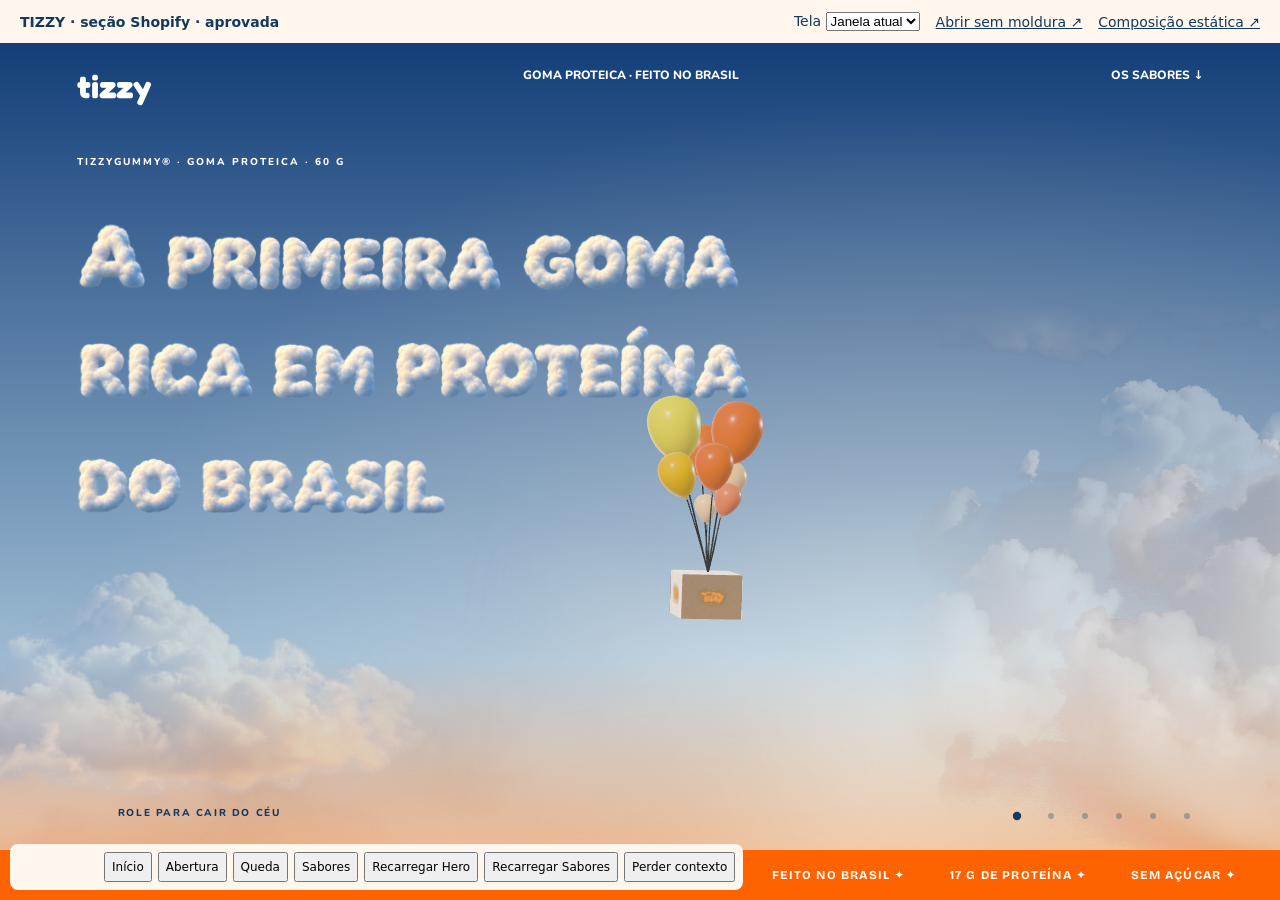
==== hero-aprovado/index.html @ b5b01ccd "Publish approved TIZZY 3D hero preview in hero-aprovado" ====
<!doctype html><html lang="pt-BR"><meta charset="utf-8"><meta name="viewport" content="width=device-width,initial-scale=1"><title>TIZZY · pacote Shopify aprovado</title><style>body{margin:0;height:100dvh;display:flex;flex-direction:column;font:14px system-ui;background:#ece8e2;color:#123a5e}nav{padding:12px 20px;display:flex;gap:16px;align-items:center;flex-wrap:wrap;background:#fff6ee}nav b{margin-right:auto}main{flex:1;overflow:auto;min-height:0}iframe{display:block;border:0;height:100%;width:100%;margin:auto}a{color:inherit}</style><nav><b>TIZZY · seção Shopify · aprovada</b><label>Tela <select id="size"><option value="100%">Janela atual</option><option>360</option><option>390</option><option>768</option><option>1440</option><option>1920</option></select></label><a href="preview/scene.html" target="_blank">Abrir sem moldura ↗</a><a href="preview/hero-static.html" target="_blank">Composição estática ↗</a></nav><main><iframe id="scene" title="Seções Shopify renderizadas" src="preview/scene.html"></iframe></main><script>document.querySelector('#size').onchange=e=>document.querySelector('iframe').style.width=e.target.value==='100%'?'100%':e.target.value+'px'</script></html>
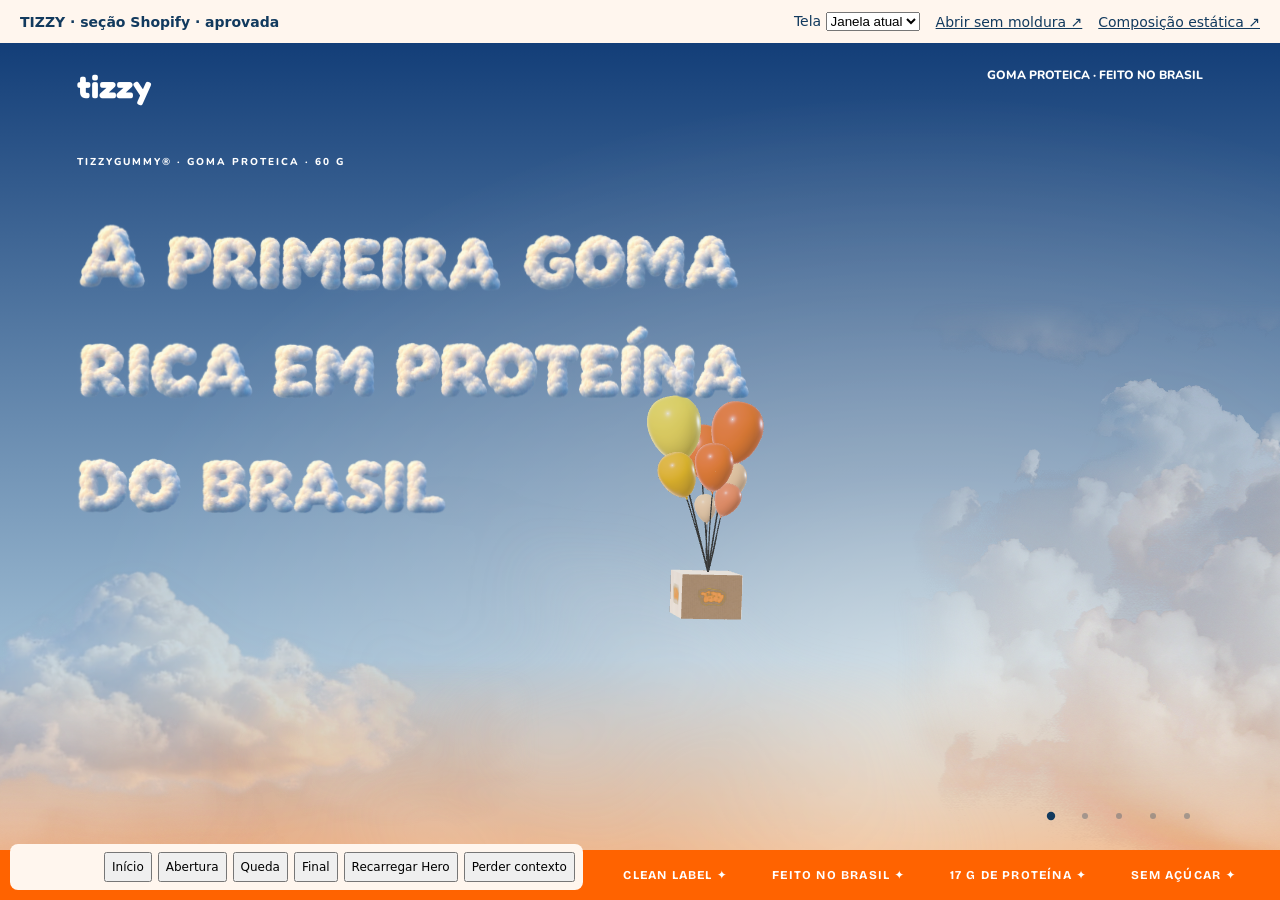
==== commit e3ac756f: "Refresh preview frame after hero-only update" ====
--- a/hero-aprovado/index.html
+++ b/hero-aprovado/index.html
@@ -1 +1 @@
-<!doctype html><html lang="pt-BR"><meta charset="utf-8"><meta name="viewport" content="width=device-width,initial-scale=1"><title>TIZZY · pacote Shopify aprovado</title><style>body{margin:0;height:100dvh;display:flex;flex-direction:column;font:14px system-ui;background:#ece8e2;color:#123a5e}nav{padding:12px 20px;display:flex;gap:16px;align-items:center;flex-wrap:wrap;background:#fff6ee}nav b{margin-right:auto}main{flex:1;overflow:auto;min-height:0}iframe{display:block;border:0;height:100%;width:100%;margin:auto}a{color:inherit}</style><nav><b>TIZZY · seção Shopify · aprovada</b><label>Tela <select id="size"><option value="100%">Janela atual</option><option>360</option><option>390</option><option>768</option><option>1440</option><option>1920</option></select></label><a href="preview/scene.html" target="_blank">Abrir sem moldura ↗</a><a href="preview/hero-static.html" target="_blank">Composição estática ↗</a></nav><main><iframe id="scene" title="Seções Shopify renderizadas" src="preview/scene.html"></iframe></main><script>document.querySelector('#size').onchange=e=>document.querySelector('iframe').style.width=e.target.value==='100%'?'100%':e.target.value+'px'</script></html>+<!doctype html><html lang="pt-BR"><meta charset="utf-8"><meta name="viewport" content="width=device-width,initial-scale=1"><title>TIZZY · pacote Shopify aprovado</title><style>body{margin:0;height:100dvh;display:flex;flex-direction:column;font:14px system-ui;background:#ece8e2;color:#123a5e}nav{padding:12px 20px;display:flex;gap:16px;align-items:center;flex-wrap:wrap;background:#fff6ee}nav b{margin-right:auto}main{flex:1;overflow:auto;min-height:0}iframe{display:block;border:0;height:100%;width:100%;margin:auto}a{color:inherit}</style><nav><b>TIZZY · seção Shopify · aprovada</b><label>Tela <select id="size"><option value="100%">Janela atual</option><option>360</option><option>390</option><option>768</option><option>1440</option><option>1920</option></select></label><a href="preview/scene.html" target="_blank">Abrir sem moldura ↗</a><a href="preview/hero-static.html" target="_blank">Composição estática ↗</a></nav><main><iframe id="scene" title="Seções Shopify renderizadas" src="preview/scene.html?v=20261004"></iframe></main><script>document.querySelector('#size').onchange=e=>document.querySelector('iframe').style.width=e.target.value==='100%'?'100%':e.target.value+'px'</script></html>
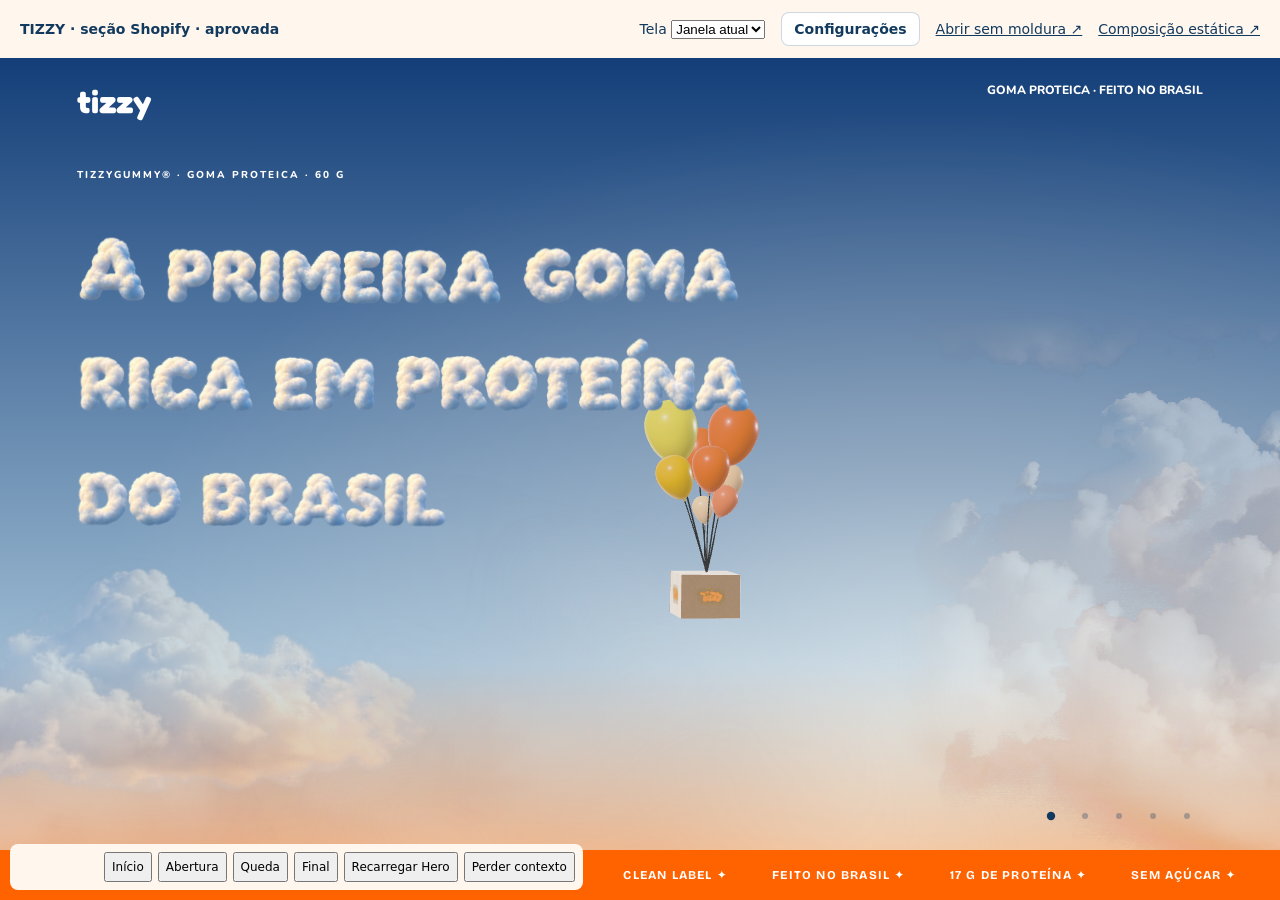
==== commit 4396148f: "Restore live preview tweaks panel with title, sky, clouds and motion controls" ====
--- a/hero-aprovado/index.html
+++ b/hero-aprovado/index.html
@@ -1 +1 @@
-<!doctype html><html lang="pt-BR"><meta charset="utf-8"><meta name="viewport" content="width=device-width,initial-scale=1"><title>TIZZY · pacote Shopify aprovado</title><style>body{margin:0;height:100dvh;display:flex;flex-direction:column;font:14px system-ui;background:#ece8e2;color:#123a5e}nav{padding:12px 20px;display:flex;gap:16px;align-items:center;flex-wrap:wrap;background:#fff6ee}nav b{margin-right:auto}main{flex:1;overflow:auto;min-height:0}iframe{display:block;border:0;height:100%;width:100%;margin:auto}a{color:inherit}</style><nav><b>TIZZY · seção Shopify · aprovada</b><label>Tela <select id="size"><option value="100%">Janela atual</option><option>360</option><option>390</option><option>768</option><option>1440</option><option>1920</option></select></label><a href="preview/scene.html" target="_blank">Abrir sem moldura ↗</a><a href="preview/hero-static.html" target="_blank">Composição estática ↗</a></nav><main><iframe id="scene" title="Seções Shopify renderizadas" src="preview/scene.html?v=20261004"></iframe></main><script>document.querySelector('#size').onchange=e=>document.querySelector('iframe').style.width=e.target.value==='100%'?'100%':e.target.value+'px'</script></html>+<!doctype html><html lang="pt-BR"><meta charset="utf-8"><meta name="viewport" content="width=device-width,initial-scale=1"><title>TIZZY · pacote Shopify aprovado</title><link rel="stylesheet" href="preview/tweaks.css?v=1"><style>body{margin:0;height:100dvh;display:flex;flex-direction:column;font:14px system-ui;background:#ece8e2;color:#123a5e}nav{padding:12px 20px;display:flex;gap:16px;align-items:center;flex-wrap:wrap;background:#fff6ee}nav b{margin-right:auto}main{flex:1;overflow:auto;min-height:0}iframe{display:block;border:0;height:100%;width:100%;margin:auto}a{color:inherit}</style><nav><b>TIZZY · seção Shopify · aprovada</b><label>Tela <select id="size"><option value="100%">Janela atual</option><option>360</option><option>390</option><option>768</option><option>1440</option><option>1920</option></select></label><button id="toggleTweaks" aria-expanded="false" aria-controls="tweaksPanel">Configurações</button><a href="preview/scene.html?v=tweaks1" target="_blank">Abrir sem moldura ↗</a><a href="preview/hero-static.html?v=tweaks1" target="_blank">Composição estática ↗</a></nav><main><iframe id="scene" title="Seções Shopify renderizadas" src="preview/scene.html?v=tweaks1"></iframe><aside id="tweaksPanel" hidden aria-label="Painel de ajustes"><header><h2>Painel de ajustes</h2><button id="closeTweaks" aria-label="Fechar ajustes">×</button></header><p>Altere a prévia ao vivo. Seus ajustes ficam salvos neste navegador.</p><button id="resetTweaks">Restaurar proposta aprovada</button><p id="tweaksStatus" role="status"></p><div id="controls"></div></aside></main><script>document.querySelector('#size').onchange=e=>document.querySelector('iframe').style.width=e.target.value==='100%'?'100%':e.target.value+'px'</script><script type="module" src="preview/tweaks.js?v=1"></script></html>
--- a/hero-aprovado/preview/tweaks.css
+++ b/hero-aprovado/preview/tweaks.css
@@ -0,0 +1 @@
+main{position:relative}nav button,#tweaksPanel button{font:inherit;padding:8px 12px;border:1px solid #123a5e33;border-radius:8px;color:#123a5e;background:#fff;cursor:pointer}#toggleTweaks{font-weight:700}#tweaksPanel{box-sizing:border-box;position:absolute;z-index:30;right:0;top:0;bottom:0;width:min(360px,92vw);padding:20px;background:#fff6ee;border-left:1px solid #123a5e22;overflow:auto;box-shadow:-8px 0 30px #123a5e15}#tweaksPanel[hidden]{display:none}#tweaksPanel header{display:flex;align-items:center;gap:10px}#tweaksPanel h2{font-size:20px;margin:0 auto 0 0}#tweaksPanel p{font-size:12px;line-height:1.5}#tweaksPanel details{border-bottom:1px solid #123a5e22;padding:12px 0}#tweaksPanel summary{font-weight:700;cursor:pointer}#tweaksPanel label{display:grid;gap:6px;margin:16px 0;font-size:13px}#tweaksPanel input:not([type=checkbox]),#tweaksPanel select,#tweaksPanel textarea{box-sizing:border-box;width:100%;font:inherit;color:inherit;padding:8px;border:1px solid #123a5e44;border-radius:6px;background:white}#tweaksPanel input[type=range]{padding:0;accent-color:#ff6400}#tweaksPanel output,#tweaksPanel small{font-size:11px;line-height:1.4}#tweaksPanel button:focus-visible,#toggleTweaks:focus-visible{outline:3px solid #ff6400;outline-offset:2px}
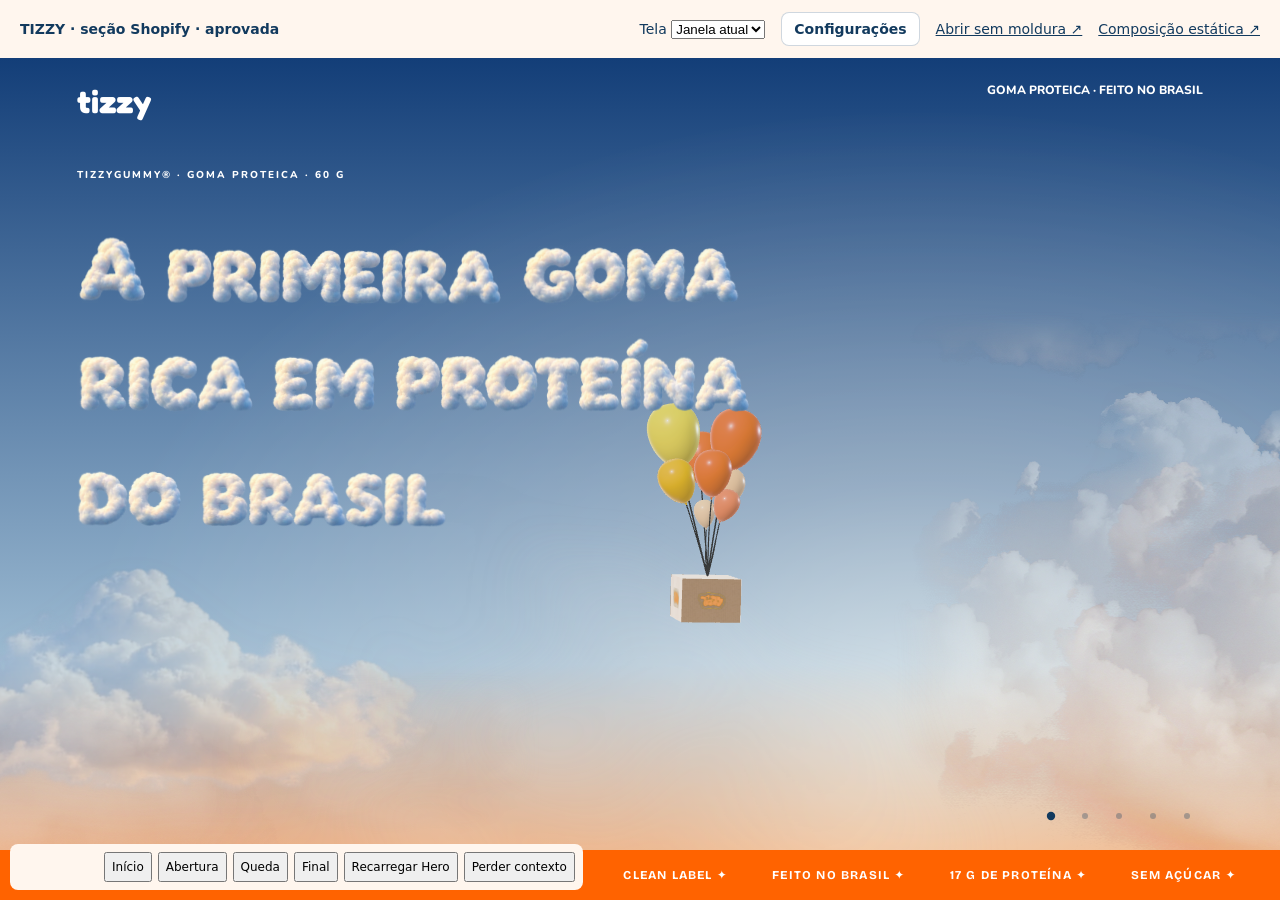
==== commit b2518116: "Refine cloud benefit detail cards with gummy artwork and accessible dismissal" ====
--- a/hero-aprovado/index.html
+++ b/hero-aprovado/index.html
@@ -1 +1 @@
-<!doctype html><html lang="pt-BR"><meta charset="utf-8"><meta name="viewport" content="width=device-width,initial-scale=1"><title>TIZZY · pacote Shopify aprovado</title><link rel="stylesheet" href="preview/tweaks.css?v=1"><style>body{margin:0;height:100dvh;display:flex;flex-direction:column;font:14px system-ui;background:#ece8e2;color:#123a5e}nav{padding:12px 20px;display:flex;gap:16px;align-items:center;flex-wrap:wrap;background:#fff6ee}nav b{margin-right:auto}main{flex:1;overflow:auto;min-height:0}iframe{display:block;border:0;height:100%;width:100%;margin:auto}a{color:inherit}</style><nav><b>TIZZY · seção Shopify · aprovada</b><label>Tela <select id="size"><option value="100%">Janela atual</option><option>360</option><option>390</option><option>768</option><option>1440</option><option>1920</option></select></label><button id="toggleTweaks" aria-expanded="false" aria-controls="tweaksPanel">Configurações</button><a href="preview/scene.html?v=tweaks1" target="_blank">Abrir sem moldura ↗</a><a href="preview/hero-static.html?v=tweaks1" target="_blank">Composição estática ↗</a></nav><main><iframe id="scene" title="Seções Shopify renderizadas" src="preview/scene.html?v=tweaks1"></iframe><aside id="tweaksPanel" hidden aria-label="Painel de ajustes"><header><h2>Painel de ajustes</h2><button id="closeTweaks" aria-label="Fechar ajustes">×</button></header><p>Altere a prévia ao vivo. Seus ajustes ficam salvos neste navegador.</p><button id="resetTweaks">Restaurar proposta aprovada</button><p id="tweaksStatus" role="status"></p><div id="controls"></div></aside></main><script>document.querySelector('#size').onchange=e=>document.querySelector('iframe').style.width=e.target.value==='100%'?'100%':e.target.value+'px'</script><script type="module" src="preview/tweaks.js?v=1"></script></html>+<!doctype html><html lang="pt-BR"><meta charset="utf-8"><meta name="viewport" content="width=device-width,initial-scale=1"><title>TIZZY · pacote Shopify aprovado</title><link rel="stylesheet" href="preview/tweaks.css?v=1"><style>body{margin:0;height:100dvh;display:flex;flex-direction:column;font:14px system-ui;background:#ece8e2;color:#123a5e}nav{padding:12px 20px;display:flex;gap:16px;align-items:center;flex-wrap:wrap;background:#fff6ee}nav b{margin-right:auto}main{flex:1;overflow:auto;min-height:0}iframe{display:block;border:0;height:100%;width:100%;margin:auto}a{color:inherit}</style><nav><b>TIZZY · seção Shopify · aprovada</b><label>Tela <select id="size"><option value="100%">Janela atual</option><option>360</option><option>390</option><option>768</option><option>1440</option><option>1920</option></select></label><button id="toggleTweaks" aria-expanded="false" aria-controls="tweaksPanel">Configurações</button><a href="preview/scene.html?v=detail1" target="_blank">Abrir sem moldura ↗</a><a href="preview/hero-static.html?v=detail1" target="_blank">Composição estática ↗</a></nav><main><iframe id="scene" title="Seções Shopify renderizadas" src="preview/scene.html?v=detail1"></iframe><aside id="tweaksPanel" hidden aria-label="Painel de ajustes"><header><h2>Painel de ajustes</h2><button id="closeTweaks" aria-label="Fechar ajustes">×</button></header><p>Altere a prévia ao vivo. Seus ajustes ficam salvos neste navegador.</p><button id="resetTweaks">Restaurar proposta aprovada</button><p id="tweaksStatus" role="status"></p><div id="controls"></div></aside></main><script>document.querySelector('#size').onchange=e=>document.querySelector('iframe').style.width=e.target.value==='100%'?'100%':e.target.value+'px'</script><script type="module" src="preview/tweaks.js?v=1"></script></html>
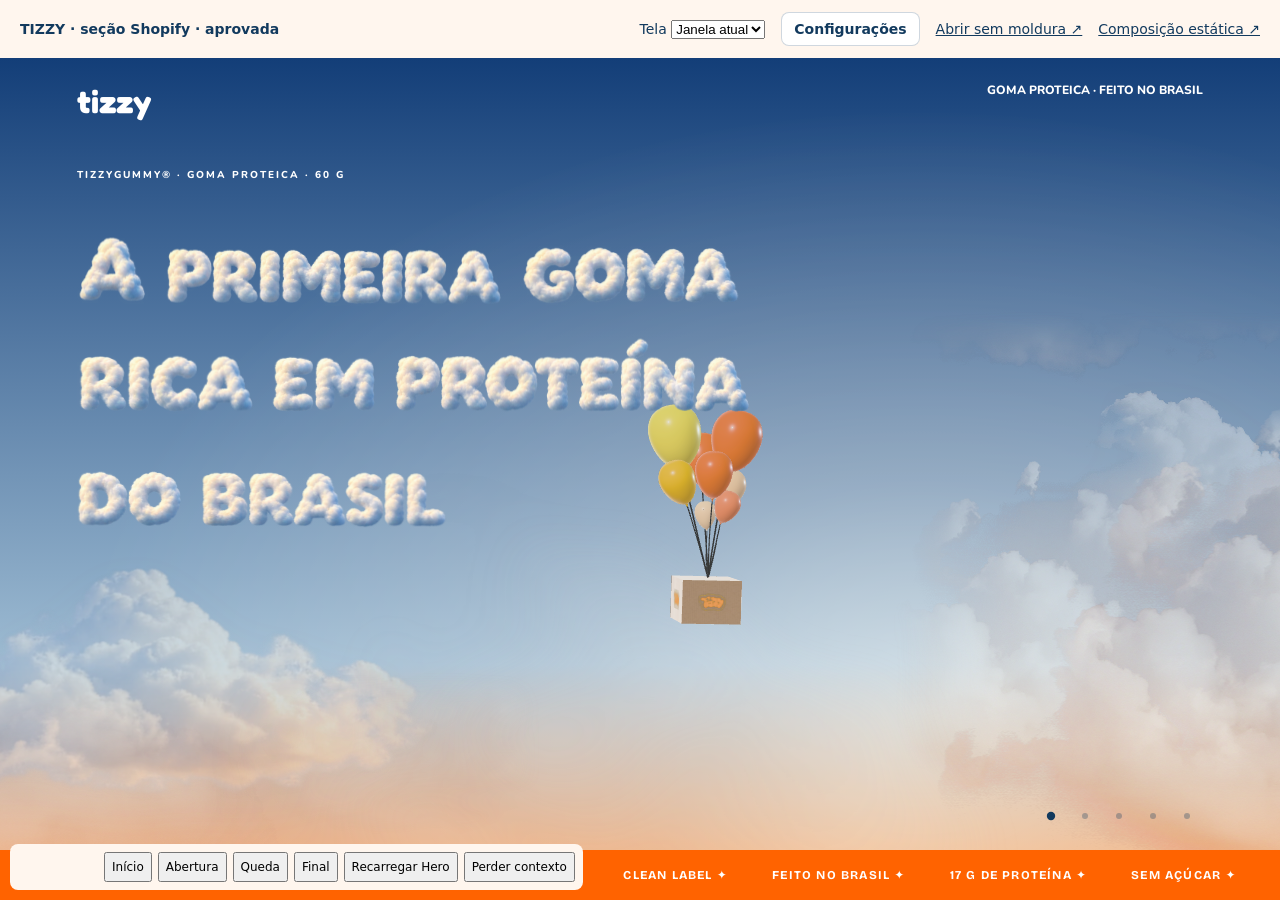
==== commit a0b5f175: "Compact benefit details into translucent gelatin forms" ====
--- a/hero-aprovado/index.html
+++ b/hero-aprovado/index.html
@@ -1 +1 @@
-<!doctype html><html lang="pt-BR"><meta charset="utf-8"><meta name="viewport" content="width=device-width,initial-scale=1"><title>TIZZY · pacote Shopify aprovado</title><link rel="stylesheet" href="preview/tweaks.css?v=1"><style>body{margin:0;height:100dvh;display:flex;flex-direction:column;font:14px system-ui;background:#ece8e2;color:#123a5e}nav{padding:12px 20px;display:flex;gap:16px;align-items:center;flex-wrap:wrap;background:#fff6ee}nav b{margin-right:auto}main{flex:1;overflow:auto;min-height:0}iframe{display:block;border:0;height:100%;width:100%;margin:auto}a{color:inherit}</style><nav><b>TIZZY · seção Shopify · aprovada</b><label>Tela <select id="size"><option value="100%">Janela atual</option><option>360</option><option>390</option><option>768</option><option>1440</option><option>1920</option></select></label><button id="toggleTweaks" aria-expanded="false" aria-controls="tweaksPanel">Configurações</button><a href="preview/scene.html?v=detail1" target="_blank">Abrir sem moldura ↗</a><a href="preview/hero-static.html?v=detail1" target="_blank">Composição estática ↗</a></nav><main><iframe id="scene" title="Seções Shopify renderizadas" src="preview/scene.html?v=detail1"></iframe><aside id="tweaksPanel" hidden aria-label="Painel de ajustes"><header><h2>Painel de ajustes</h2><button id="closeTweaks" aria-label="Fechar ajustes">×</button></header><p>Altere a prévia ao vivo. Seus ajustes ficam salvos neste navegador.</p><button id="resetTweaks">Restaurar proposta aprovada</button><p id="tweaksStatus" role="status"></p><div id="controls"></div></aside></main><script>document.querySelector('#size').onchange=e=>document.querySelector('iframe').style.width=e.target.value==='100%'?'100%':e.target.value+'px'</script><script type="module" src="preview/tweaks.js?v=1"></script></html>+<!doctype html><html lang="pt-BR"><meta charset="utf-8"><meta name="viewport" content="width=device-width,initial-scale=1"><title>TIZZY · pacote Shopify aprovado</title><link rel="stylesheet" href="preview/tweaks.css?v=1"><style>body{margin:0;height:100dvh;display:flex;flex-direction:column;font:14px system-ui;background:#ece8e2;color:#123a5e}nav{padding:12px 20px;display:flex;gap:16px;align-items:center;flex-wrap:wrap;background:#fff6ee}nav b{margin-right:auto}main{flex:1;overflow:auto;min-height:0}iframe{display:block;border:0;height:100%;width:100%;margin:auto}a{color:inherit}</style><nav><b>TIZZY · seção Shopify · aprovada</b><label>Tela <select id="size"><option value="100%">Janela atual</option><option>360</option><option>390</option><option>768</option><option>1440</option><option>1920</option></select></label><button id="toggleTweaks" aria-expanded="false" aria-controls="tweaksPanel">Configurações</button><a href="preview/scene.html?v=blob1" target="_blank">Abrir sem moldura ↗</a><a href="preview/hero-static.html?v=blob1" target="_blank">Composição estática ↗</a></nav><main><iframe id="scene" title="Seções Shopify renderizadas" src="preview/scene.html?v=blob1"></iframe><aside id="tweaksPanel" hidden aria-label="Painel de ajustes"><header><h2>Painel de ajustes</h2><button id="closeTweaks" aria-label="Fechar ajustes">×</button></header><p>Altere a prévia ao vivo. Seus ajustes ficam salvos neste navegador.</p><button id="resetTweaks">Restaurar proposta aprovada</button><p id="tweaksStatus" role="status"></p><div id="controls"></div></aside></main><script>document.querySelector('#size').onchange=e=>document.querySelector('iframe').style.width=e.target.value==='100%'?'100%':e.target.value+'px'</script><script type="module" src="preview/tweaks.js?v=1"></script></html>
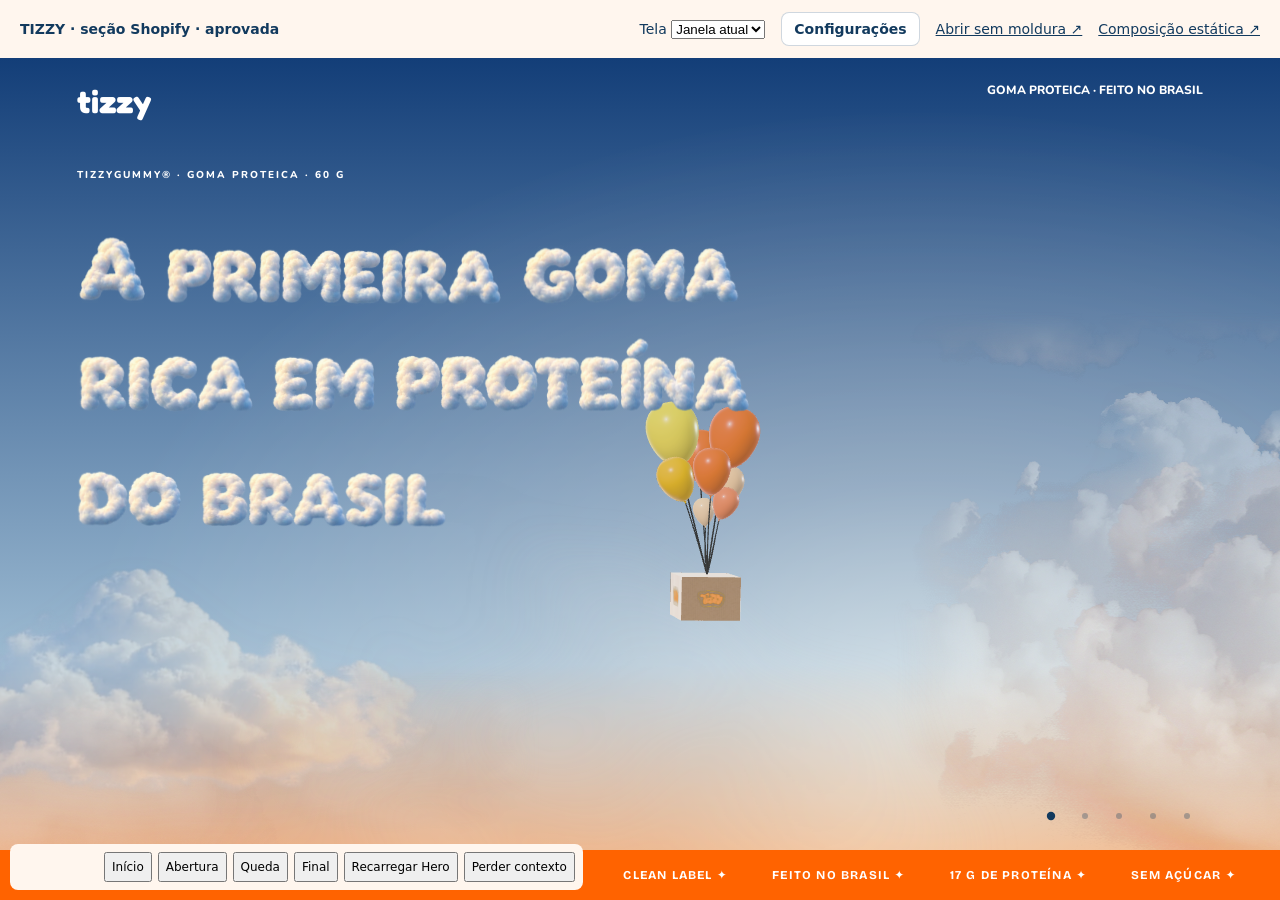
==== commit 9247d248: "Remove benefit detail background" ====
--- a/hero-aprovado/index.html
+++ b/hero-aprovado/index.html
@@ -1 +1 @@
-<!doctype html><html lang="pt-BR"><meta charset="utf-8"><meta name="viewport" content="width=device-width,initial-scale=1"><title>TIZZY · pacote Shopify aprovado</title><link rel="stylesheet" href="preview/tweaks.css?v=1"><style>body{margin:0;height:100dvh;display:flex;flex-direction:column;font:14px system-ui;background:#ece8e2;color:#123a5e}nav{padding:12px 20px;display:flex;gap:16px;align-items:center;flex-wrap:wrap;background:#fff6ee}nav b{margin-right:auto}main{flex:1;overflow:auto;min-height:0}iframe{display:block;border:0;height:100%;width:100%;margin:auto}a{color:inherit}</style><nav><b>TIZZY · seção Shopify · aprovada</b><label>Tela <select id="size"><option value="100%">Janela atual</option><option>360</option><option>390</option><option>768</option><option>1440</option><option>1920</option></select></label><button id="toggleTweaks" aria-expanded="false" aria-controls="tweaksPanel">Configurações</button><a href="preview/scene.html?v=blob1" target="_blank">Abrir sem moldura ↗</a><a href="preview/hero-static.html?v=blob1" target="_blank">Composição estática ↗</a></nav><main><iframe id="scene" title="Seções Shopify renderizadas" src="preview/scene.html?v=blob1"></iframe><aside id="tweaksPanel" hidden aria-label="Painel de ajustes"><header><h2>Painel de ajustes</h2><button id="closeTweaks" aria-label="Fechar ajustes">×</button></header><p>Altere a prévia ao vivo. Seus ajustes ficam salvos neste navegador.</p><button id="resetTweaks">Restaurar proposta aprovada</button><p id="tweaksStatus" role="status"></p><div id="controls"></div></aside></main><script>document.querySelector('#size').onchange=e=>document.querySelector('iframe').style.width=e.target.value==='100%'?'100%':e.target.value+'px'</script><script type="module" src="preview/tweaks.js?v=1"></script></html>+<!doctype html><html lang="pt-BR"><meta charset="utf-8"><meta name="viewport" content="width=device-width,initial-scale=1"><title>TIZZY · pacote Shopify aprovado</title><link rel="stylesheet" href="preview/tweaks.css?v=1"><style>body{margin:0;height:100dvh;display:flex;flex-direction:column;font:14px system-ui;background:#ece8e2;color:#123a5e}nav{padding:12px 20px;display:flex;gap:16px;align-items:center;flex-wrap:wrap;background:#fff6ee}nav b{margin-right:auto}main{flex:1;overflow:auto;min-height:0}iframe{display:block;border:0;height:100%;width:100%;margin:auto}a{color:inherit}</style><nav><b>TIZZY · seção Shopify · aprovada</b><label>Tela <select id="size"><option value="100%">Janela atual</option><option>360</option><option>390</option><option>768</option><option>1440</option><option>1920</option></select></label><button id="toggleTweaks" aria-expanded="false" aria-controls="tweaksPanel">Configurações</button><a href="preview/scene.html?v=clear1" target="_blank">Abrir sem moldura ↗</a><a href="preview/hero-static.html?v=clear1" target="_blank">Composição estática ↗</a></nav><main><iframe id="scene" title="Seções Shopify renderizadas" src="preview/scene.html?v=clear1"></iframe><aside id="tweaksPanel" hidden aria-label="Painel de ajustes"><header><h2>Painel de ajustes</h2><button id="closeTweaks" aria-label="Fechar ajustes">×</button></header><p>Altere a prévia ao vivo. Seus ajustes ficam salvos neste navegador.</p><button id="resetTweaks">Restaurar proposta aprovada</button><p id="tweaksStatus" role="status"></p><div id="controls"></div></aside></main><script>document.querySelector('#size').onchange=e=>document.querySelector('iframe').style.width=e.target.value==='100%'?'100%':e.target.value+'px'</script><script type="module" src="preview/tweaks.js?v=1"></script></html>
